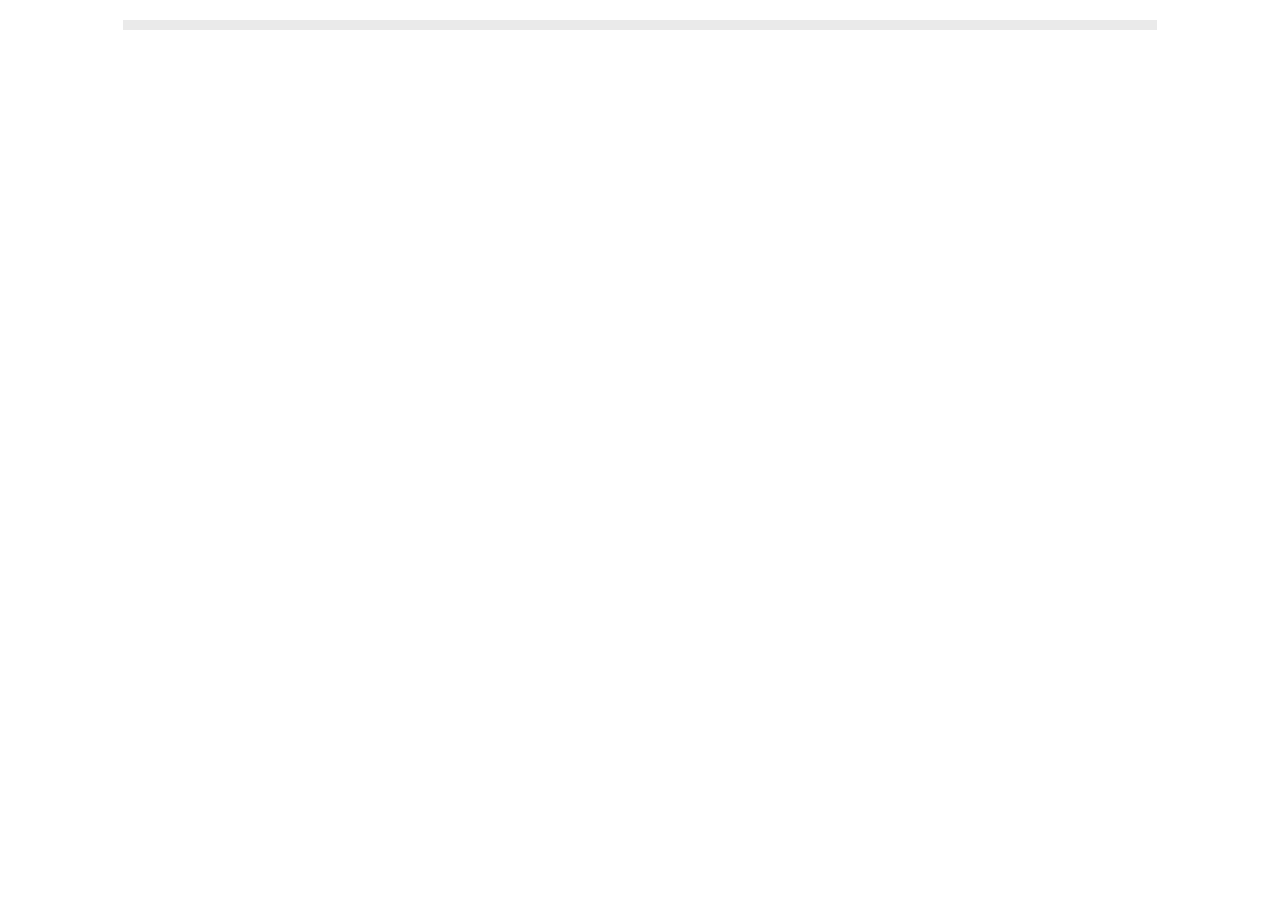
==== etch-a-sketch.html @ 66fa9926 "Initial commit - partial completion" ====
<!DOCTYPE html>
<html lang="en">
<head>
    <meta charset="UTF-8">
    <meta name="viewport" content="width=device-width, initial-scale=1.0">
    <title>Etch-a-Sketch!</title>
    <link href="styles.css" rel="stylesheet">
    <script src="etch-a-sketch.js" defer></script>
</head>
<body>
    <div id="sketch-container">

    </div>
    
</body>
</html>
---- styles.css ----
#sketch-container {
    margin: 20px auto;
    width: 80vw;
    border: 5px solid #eaeaea;
    display: flex;
    flex-wrap: wrap;
}

.sketch-tile {
    height: 0;
    background-color: #b4b4b0;
    outline: 1px solid #b4b4b0;
    cursor: crosshair;
}
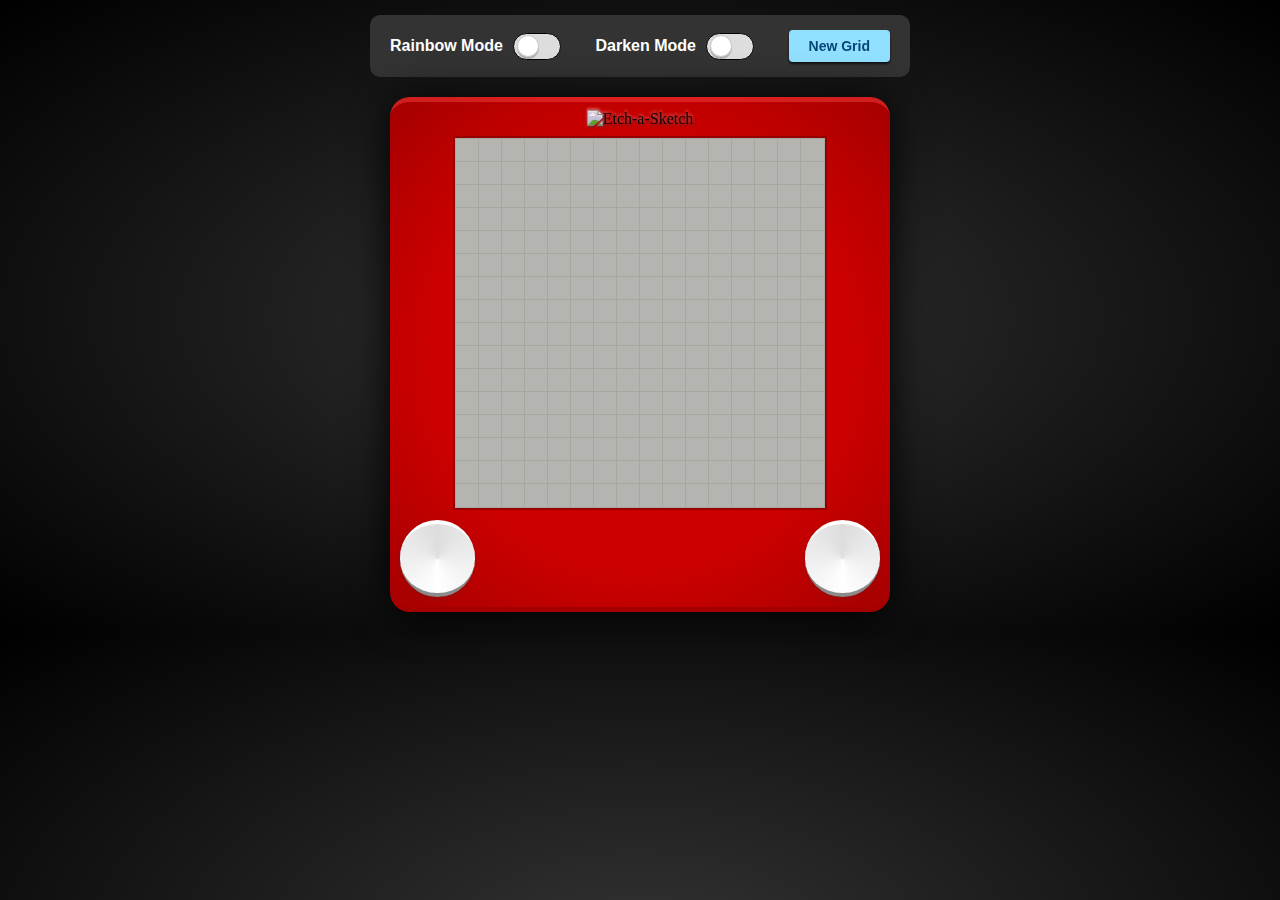
==== commit c7111144: "Add polish to design, toggle switches" ====
--- a/etch-a-sketch.html
+++ b/etch-a-sketch.html
@@ -8,9 +8,42 @@
     <script src="etch-a-sketch.js" defer></script>
 </head>
 <body>
-    <div id="sketch-container">
+    <div class="controls">
+        <div class="rainbow-toggle">
+            <span class="rainbow-label"><strong>Rainbow Mode</strong></span>
+            <form autocomplete="off">
+                <label class="switch">
+                    <input id="rainbow-switch" type="checkbox">
+                    <span class="slider"></span>
+                </label>
+            </form>
+            
+        </div>
+        <div class="darken-toggle">
+            <span class="darken-label"><strong>Darken Mode</strong></span>
+            <form autocomplete="off">
+                <label class="switch">
+                    <input id="darken-switch" type="checkbox">
+                    <span class="slider"></span>
+                </label>
+            </form>
+            
+        </div>
+        <button id="new-grid" type="button">New Grid</button>
+    </div>
+    <div class="sketch-outer">
+        <div class="logo">
+            <img src="etch-a-sketch-logo.png" alt="Etch-a-Sketch">
+        </div>
+        <div id="sketch-container">
 
+        </div>
+        <div class="knobs">
+            <div class="knob"></div>
+            <div class="knob"></div>
+        </div>
     </div>
+    
     
 </body>
 </html>--- a/styles.css
+++ b/styles.css
@@ -1,14 +1,174 @@
+body {
+    background: radial-gradient(#333, #000);
+}
+
+.controls {
+    width: 500px;
+    background-color: #333;
+    border-radius: 10px;
+    margin: 15px auto;
+    padding: 15px 20px;
+    display: flex;
+    align-items: center;
+    justify-content: space-between;
+}
+
+.rainbow-toggle {
+    display: flex;
+    align-items: center;
+    gap: 10px;
+}
+
+.rainbow-label {
+    font-family: 'Roboto', sans-serif;
+    color: #ffffff;
+}
+
+.switch {
+    position: relative;
+    display: inline-block;
+    width: 48px;
+    height: 27px;
+}
+
+.switch input {
+    opacity: 0;
+    width: 0;
+    height: 0;
+}
+
+.slider {
+    position: absolute;
+    cursor: pointer;
+    top: 0;
+    left: 0;
+    right: 0;
+    bottom: 0;
+    background-color: #ddd;
+    border: 1px solid #333;
+    -webkit-transition: 0.4s;
+    transition: 0.4s;
+    border-radius: 20px;
+    border: 1px solid #000;
+}
+
+.slider:before {
+    position: absolute;
+    content: "";
+    height: 20px;
+    width: 20px;
+    left: 3px;
+    bottom: 2px;
+    background-color: #fff;
+    -webkit-transition: 0.4s;
+    transition: 0.4s;
+    border-radius: 50%;
+    filter: drop-shadow(0 2px #00000033);
+    border: 1px solid #00000033;
+}
+
+.rainbow-toggle input:checked + .slider {
+    background: linear-gradient(135deg, red 10%, orange, yellow, green, blue, indigo, rgb(63, 0, 63) 70%);
+
+}
+
+.darken-toggle input:checked + .slider {
+    background: linear-gradient(135deg, #333 10%, #111 70%);
+
+}
+
+
+
+input:checked + .slider:before {
+    -webkit-transform: translateX(20px);
+    -ms-transform: translateX(20px);
+    transform: translateX(20px);
+}
+
+.darken-toggle {
+    display: flex;
+    align-items: center;
+    gap: 10px;
+}
+
+.darken-label {
+    font-family: 'Roboto', sans-serif;
+    color: #ffffff;
+}
+
+#new-grid {
+    background: #92e0ff;
+    color: #074577;
+    border: 0;
+    outline: 0;
+    padding: 8px 20px;
+    border-radius: 4px;
+    cursor: pointer;
+    font-family: 'Roboto', sans-serif;
+    font-size: 14px;
+    font-weight: 600;
+    filter: drop-shadow(0 2px 1px #111);
+}
+
+#new-grid:hover {
+    background: #d0f2ff;
+    color: #2068a3;
+}
+
+.logo {
+    width: 100%;
+    text-align: center;
+    padding: 8px 0;
+}
+
+.logo > img {
+    width: 60%;
+    filter: drop-shadow(0 2px 1px #3337) drop-shadow(0 -2px 1px #fff5);
+    opacity: 0.9;
+}
+
+.sketch-outer {
+    background: radial-gradient(#c00 60%, rgb(165, 0, 0));
+    border-radius: 20px;
+    width: 500px;
+    margin: 20px auto;
+    border-bottom: 5px solid rgb(165, 0, 0);
+    border-top: 5px solid #fd404077;
+    filter: drop-shadow(0 3px 20px #000);
+}
+
+.knobs {
+    display: flex;
+    align-items: center;
+    justify-content: space-between;
+    margin: 10px auto;
+    height: 100%;
+    padding: 0 10px;
+}
+
+.knob {
+    width: 75px;
+    height: 0;
+    padding-top: 69px;
+    background: conic-gradient(#ddd, #fff, #ddd);
+    border-radius: 120px;
+    border-bottom: 4px solid #8b8b8b;
+    border-top: 4px solid #ffffff;
+    filter: drop-shadow(0 2px 2px #33333333);
+}
+
 #sketch-container {
-    margin: 20px auto;
-    width: 80vw;
-    border: 5px solid #eaeaea;
+    border: 3px solid rgb(151, 0, 0);
     display: flex;
     flex-wrap: wrap;
+    margin: 0 63px;
+    background-color: #b4b4b0;
 }
 
 .sketch-tile {
     height: 0;
     background-color: #b4b4b0;
-    outline: 1px solid #b4b4b0;
+    outline: 1px solid #a7a7a2;
     cursor: crosshair;
+    opacity: 1;
 }